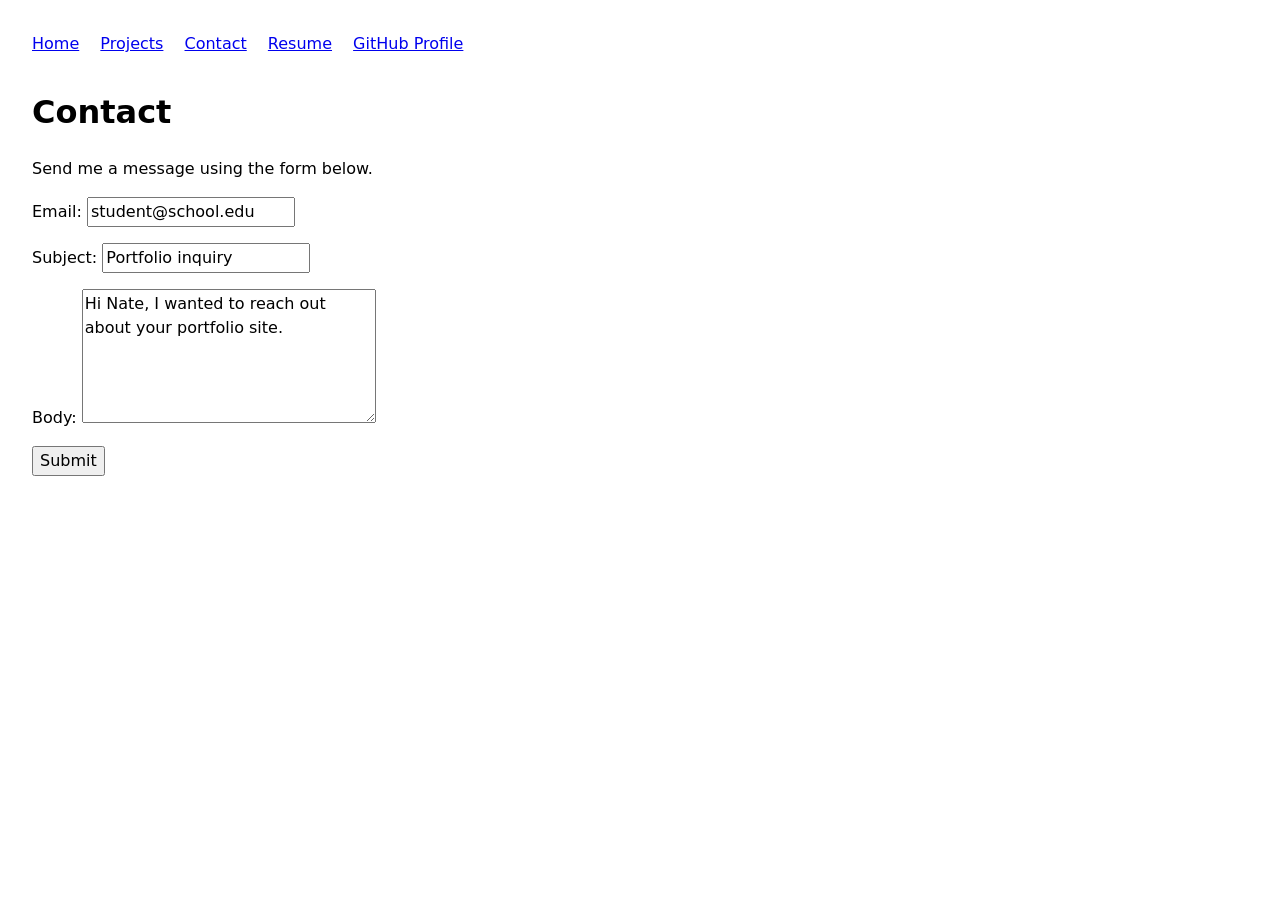
==== contact/index.html @ 73b52976 "Finish Lab Added everything" ====
<!DOCTYPE html>
<html lang="en">
<head>
    <meta charset="UTF-8">
    <meta name="viewport" content="width=device-width, initial-scale=1.0">
    <link rel="stylesheet" href="../style.css">
    <title>Contact</title>
</head>
<body>
    <nav aria-label="Main navigation">
        <a href="../index.html">Home</a>
        <a href="../projects/index.html">Projects</a>
        <a href="./index.html">Contact</a>
        <a href="../resume/index.html">Resume</a>
        <a href="https://github.com/nnero-sd" target="_blank" rel="noreferrer">GitHub Profile</a>
    </nav>
    <h1>Contact</h1>
    <p>Send me a message using the form below.</p>
    <form action="mailto:nnero@ucsd.edu" method="POST" enctype="text/plain">
        <label>
            Email:
            <input type="email" name="email" value="student@school.edu">
        </label>
        <label>
            Subject:
            <input name="subject" value="Portfolio inquiry">
        </label>
        <label>
            Body:
            <textarea name="body">Hi Nate, I wanted to reach out about your portfolio site.</textarea>
        </label>
        <button>Submit</button>
    </form>
</body>
</html>
---- style.css ----
body {
  /* Set line height to 1.5 times the font size
	   and use the OS’s UI font as the website font
	 */
  font: 100%/1.5 system-ui;
  margin: 2rem;
}

nav {
  margin-bottom: 2rem;
}

nav a {
  margin-right: 1rem;
}

img {
  display: block;
  margin-top: 1rem;
}

form label {
  display: block;
  margin-bottom: 1rem;
}

input,
textarea,
button {
  font: inherit;
}

textarea {
  min-height: 8rem;
  min-width: 18rem;
}
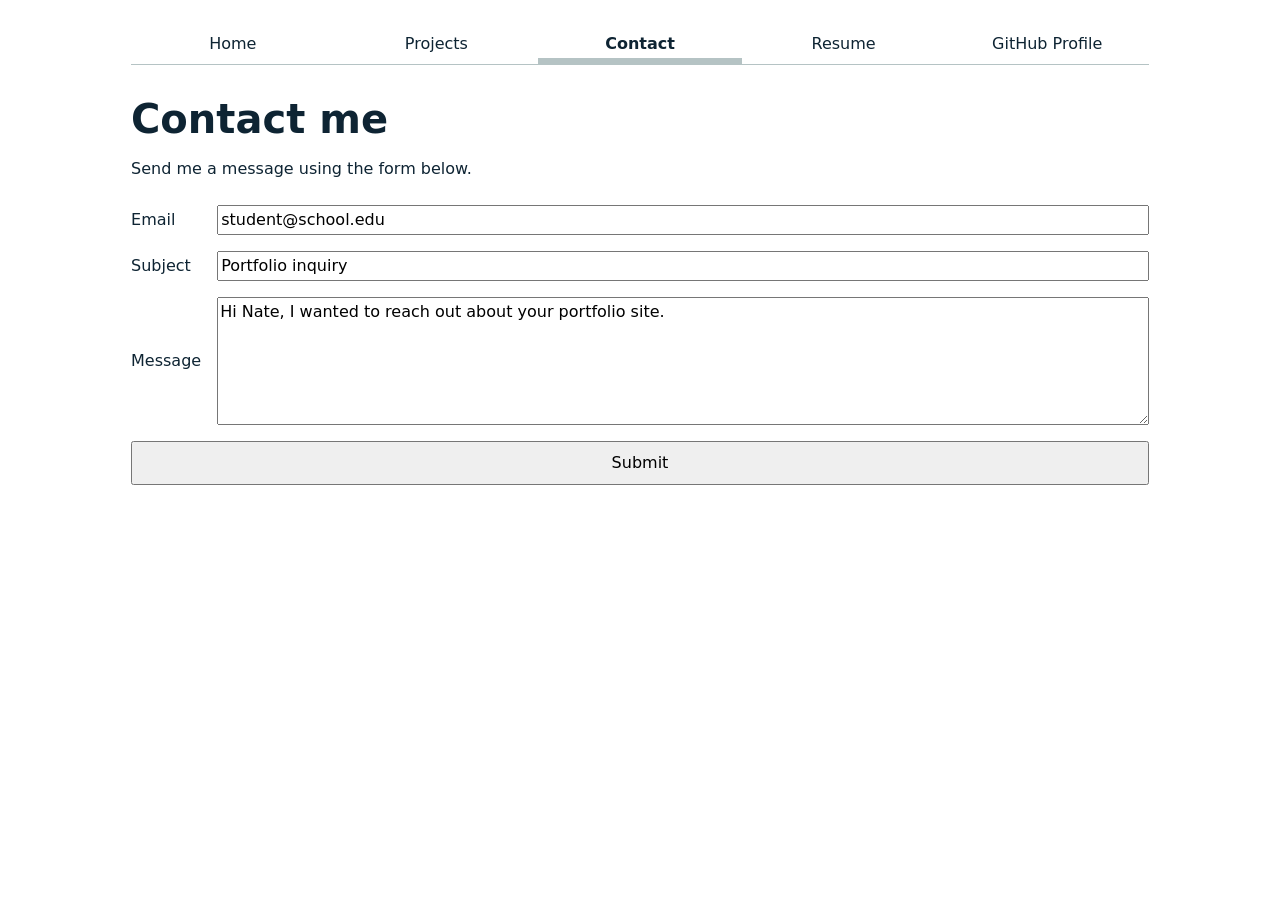
==== commit 71187ade: "Lab2 Lab 2 changes" ====
--- a/contact/index.html
+++ b/contact/index.html
@@ -10,23 +10,23 @@
     <nav aria-label="Main navigation">
         <a href="../index.html">Home</a>
         <a href="../projects/index.html">Projects</a>
-        <a href="./index.html">Contact</a>
+        <a class="current" href="./index.html">Contact</a>
         <a href="../resume/index.html">Resume</a>
         <a href="https://github.com/nnero-sd" target="_blank" rel="noreferrer">GitHub Profile</a>
     </nav>
-    <h1>Contact</h1>
+    <h1>Contact me</h1>
     <p>Send me a message using the form below.</p>
     <form action="mailto:nnero@ucsd.edu" method="POST" enctype="text/plain">
         <label>
-            Email:
+            <span>Email</span>
             <input type="email" name="email" value="student@school.edu">
         </label>
         <label>
-            Subject:
+            <span>Subject</span>
             <input name="subject" value="Portfolio inquiry">
         </label>
         <label>
-            Body:
+            <span>Message</span>
             <textarea name="body">Hi Nate, I wanted to reach out about your portfolio site.</textarea>
         </label>
         <button>Submit</button>
--- a/style.css
+++ b/style.css
@@ -1,27 +1,87 @@
+:root {
+  --color-accent: oklch(65% 50% 0);
+  --color-border: oklch(50% 10% 200 / 40%);
+  --color-text: oklch(25% 10% 240);
+  --color-muted: oklch(35% 6% 240);
+  --color-surface: oklch(98% 0.01 95);
+}
+
 body {
-  /* Set line height to 1.5 times the font size
-	   and use the OS’s UI font as the website font
-	 */
   font: 100%/1.5 system-ui;
-  margin: 2rem;
+  color: var(--color-text);
+  max-width: 100ch;
+  margin-inline: auto;
+  padding: 1rem;
 }
 
 nav {
+  display: flex;
   margin-bottom: 2rem;
+  border-bottom: 1px solid var(--color-border);
 }
 
 nav a {
-  margin-right: 1rem;
+  flex: 1;
+  padding: 0.5em;
+  text-align: center;
+  text-decoration: none;
+  color: inherit;
+}
+
+nav a:hover {
+  color: var(--color-accent);
+  background-color: oklch(from var(--color-accent) 95% 5% h);
+}
+
+nav a.current {
+  border-bottom: 0.4em solid var(--color-border);
+  padding-bottom: 0.1em;
+  font-weight: 600;
+}
+
+h1,
+h2,
+h3,
+h4,
+h5,
+h6 {
+  line-height: 1.1;
+  text-wrap: balance;
+}
+
+h1 {
+  font-size: 2.5rem;
+  margin-bottom: 0.5rem;
+}
+
+h2 {
+  font-size: 1.4rem;
+  margin-bottom: 0.5rem;
 }
 
 img {
+  max-width: 100%;
+  height: auto;
   display: block;
-  margin-top: 1rem;
+}
+
+form {
+  display: grid;
+  grid-template-columns: auto 1fr;
+  gap: 1rem;
+  margin-top: 1.5rem;
 }
 
 form label {
-  display: block;
-  margin-bottom: 1rem;
+  display: grid;
+  grid-template-columns: subgrid;
+  grid-column: 1 / -1;
+  align-items: center;
+  gap: 1rem;
+}
+
+form button {
+  grid-column: 1 / -1;
 }
 
 input,
@@ -30,7 +90,77 @@
   font: inherit;
 }
 
+input,
+textarea,
+button {
+  box-sizing: border-box;
+  width: 100%;
+}
+
 textarea {
   min-height: 8rem;
-  min-width: 18rem;
+  resize: vertical;
 }
+
+button {
+  padding: 0.5rem 0.75rem;
+}
+
+.projects {
+  display: grid;
+  grid-template-columns: repeat(auto-fill, minmax(15em, 1fr));
+  gap: 1rem;
+  margin-top: 2rem;
+}
+
+.projects article {
+  display: grid;
+  grid-template-rows: subgrid;
+  grid-row: span 3;
+  gap: 0.75rem;
+  padding: 1rem;
+  background: var(--color-surface);
+  border: 1px solid var(--color-border);
+}
+
+.projects article img {
+  width: 100%;
+  aspect-ratio: 4 / 3;
+  object-fit: cover;
+}
+
+.resume-page {
+  max-width: 80ch;
+}
+
+.resume-intro {
+  margin-bottom: 2rem;
+  color: var(--color-muted);
+}
+
+.resume-section {
+  margin-bottom: 2rem;
+  padding-bottom: 1rem;
+  border-bottom: 1px solid var(--color-border);
+}
+
+.resume-section article header {
+  display: flex;
+  justify-content: space-between;
+  align-items: baseline;
+  gap: 1rem;
+  flex-wrap: wrap;
+}
+
+.resume-section article p {
+  margin-top: 0.5rem;
+}
+
+.resume-section ul {
+  padding-left: 1.25rem;
+}
+
+.resume-section time {
+  color: var(--color-muted);
+  font-weight: 600;
+}
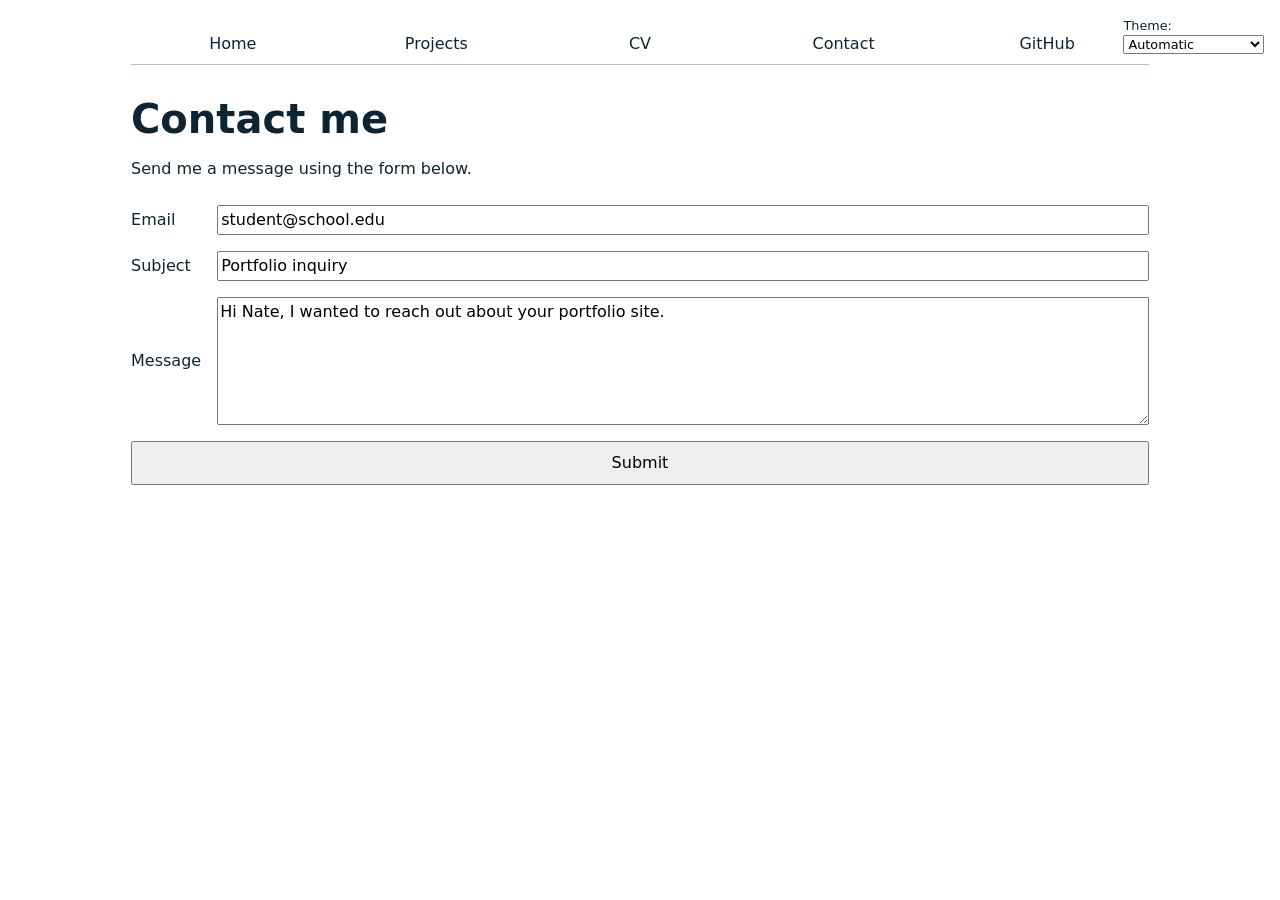
==== commit 611e10c5: "Lab3 Lab3 Changes - added JS, lightmode, darkmode" ====
--- a/contact/index.html
+++ b/contact/index.html
@@ -4,16 +4,11 @@
     <meta charset="UTF-8">
     <meta name="viewport" content="width=device-width, initial-scale=1.0">
     <link rel="stylesheet" href="../style.css">
+    <script type="module" src="../global.js"></script>
     <title>Contact</title>
 </head>
 <body>
-    <nav aria-label="Main navigation">
-        <a href="../index.html">Home</a>
-        <a href="../projects/index.html">Projects</a>
-        <a class="current" href="./index.html">Contact</a>
-        <a href="../resume/index.html">Resume</a>
-        <a href="https://github.com/nnero-sd" target="_blank" rel="noreferrer">GitHub Profile</a>
-    </nav>
+
     <h1>Contact me</h1>
     <p>Send me a message using the form below.</p>
     <form action="mailto:nnero@ucsd.edu" method="POST" enctype="text/plain">
--- a/style.css
+++ b/style.css
@@ -1,4 +1,5 @@
 :root {
+  color-scheme: light dark;
   --color-accent: oklch(65% 50% 0);
   --color-border: oklch(50% 10% 200 / 40%);
   --color-text: oklch(25% 10% 240);
@@ -17,7 +18,8 @@
 nav {
   display: flex;
   margin-bottom: 2rem;
-  border-bottom: 1px solid var(--color-border);
+  --border-color: oklch(50% 10% 200 / 40%);
+  border-bottom: 1px solid var(--border-color);
 }
 
 nav a {
@@ -30,11 +32,11 @@
 
 nav a:hover {
   color: var(--color-accent);
-  background-color: oklch(from var(--color-accent) 95% 5% h);
+  background-color: color-mix(in oklab, var(--color-accent), canvas 85%);
 }
 
 nav a.current {
-  border-bottom: 0.4em solid var(--color-border);
+  border-bottom: 0.4em solid var(--border-color);
   padding-bottom: 0.1em;
   font-weight: 600;
 }
@@ -86,15 +88,24 @@
 
 input,
 textarea,
+select,
 button {
   font: inherit;
 }
 
 input,
 textarea,
+select,
 button {
   box-sizing: border-box;
   width: 100%;
+}
+
+.color-scheme {
+  position: absolute;
+  top: 1rem;
+  right: 1rem;
+  font-size: 80%;
 }
 
 textarea {
